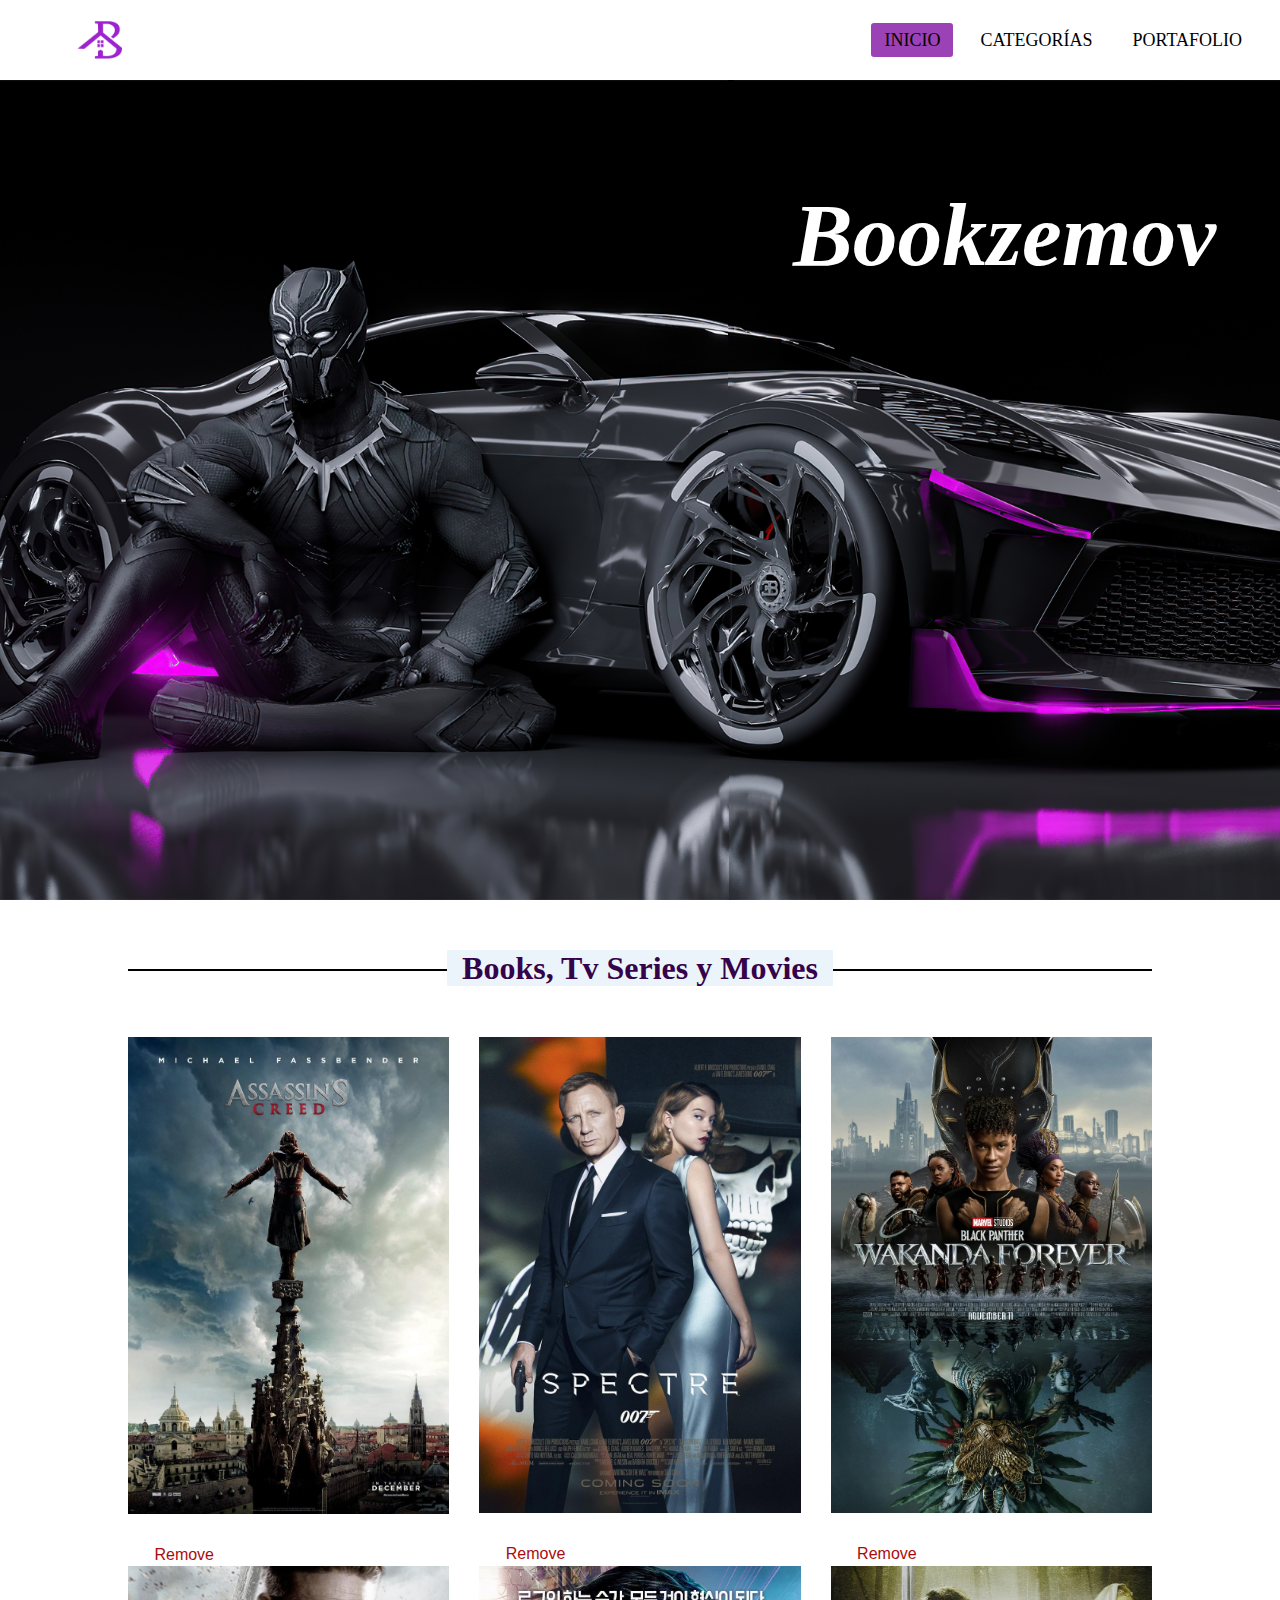
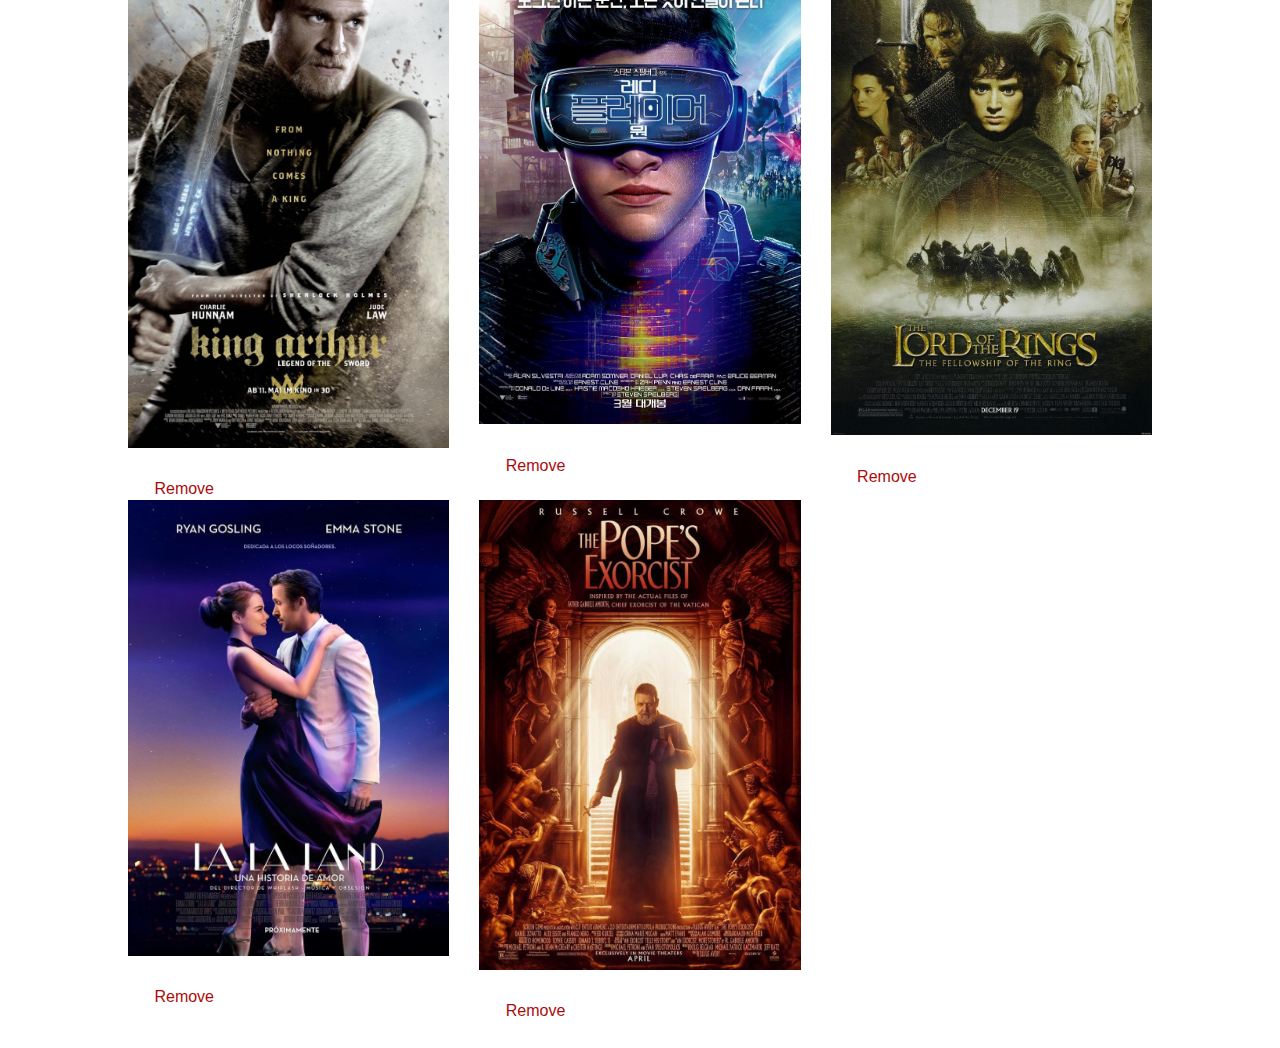
==== html/page_1.html @ 334f8481 "feat: :art: Diseño de pagina" ====
<!DOCTYPE html>
<html lang="en">
<head>
    <meta charset="UTF-8">
    <meta name="viewport" content="width=device-width, initial-scale=1.0">
    <title>Index Bookzemov</title>
    <link rel="stylesheet" href="../css/style_1.css">
    <link rel="stylesheet" href="https://cdnjs.cloudflare.com/ajax/libs/font-awesome/6.1.1/css/all.min.css" integrity="sha512-KfkfwYDsLkIlwQp6LFnl8zNdLGxu9YAA1QvwINks4PhcElQSvqcyVLLD9aMhXd13uQjoXtEKNosOWaZqXgel0g==" crossorigin="anonymous" referrerpolicy="no-referrer" />
</head>
<body>
    <nav>
        <input type="checkbox"  id="check">
        <label for="check" class="checkbtn"> 
            <i class="fas fa-bars"></i>
        </label>
        <a href="#" class="enlace">
            <img src="../multimedia/1.png" alt="" class="logo">
        </a>
        <ul>
            <li><a class="active" href="#">Inicio</a></li>
            <li><a href="#">Categorías</a></li>
            <li><a href="#">Portafolio</a></li>
        </ul>
    </nav>
    <section>
        <div class="main_title">
            <h1 id="bookzemov">Bookzemov</h1>
        </div>
    </section>
    <main>
        <div class="ful-img" id="fulImgBox">
            <img src="" id="fulImg" alt="">
            <span onclick="closeImg()">X</span>
        </div>
    
        <h1 id="title_gallery"><span>Books, Tv Series y Movies</span></h1>
    
        <div class="img-gallery">
            <div class="img-container">
                <img src="../multimedia/gallery/assasin.jpg" onclick="openFulImg(this.src)" alt="">
                <Button class="delete-btn">Remove</Button>
            </div>
            <div class="img-container">
                <img src="../multimedia/gallery/bond.jpg" onclick="openFulImg(this.src)" alt="">
                <Button class="delete-btn">Remove</Button>
            </div>
            <div class="img-container">
                <img src="../multimedia/gallery/panther.webp" onclick="openFulImg(this.src)" alt="">
                <Button class="delete-btn">Remove</Button>
            </div>
            <div class="img-container">
                <img src="../multimedia/gallery/rey.jpg" onclick="openFulImg(this.src)" alt="">
                <Button class="delete-btn">Remove</Button>
            </div>
            <div class="img-container">
                <img src="../multimedia/gallery/player.jpg" onclick="openFulImg(this.src)" alt="">
                <Button class="delete-btn">Remove</Button>
            </div>
            <div class="img-container">
                <img src="../multimedia/gallery/señor.jpg" onclick="openFulImg(this.src)" alt="">
                <Button class="delete-btn">Remove</Button>
            </div>
            <div class="img-container">
                <img src="../multimedia/gallery/laland.webp" onclick="openFulImg(this.src)" alt="">
                <Button class="delete-btn">Remove</Button>
            </div>
            <div class="img-container">
                <img src="../multimedia/gallery/padre.jpg" onclick="openFulImg(this.src)" alt="">
                <Button class="delete-btn">Remove</Button>
            </div>
            
        </div>
    </main>
    <script src="../Js/page_1.js"></script>
</body>
</html>
---- css/style_1.css ----
*{
    padding: 0;
    margin: 0;
    text-decoration: none;
    list-style: none;
    box-sizing: border-box;
}
nav{
    background: #ffffff;
    height: 80px;
    width: 100%;
}
.enlace{
    position: absolute;
    padding: 20px 50px;
    margin-top: -19px;
}
.logo{
    width: 100px;
}
nav ul{
    float: right;
    margin-right: 20px;
}
nav ul li{
    display: inline-block;
    line-height: 80px;
    margin: 0 5px;
}
nav ul li a{
    color: #000000;
    font-size: 18px;
    padding: 7px 13px;
    border-radius: 3px;
    text-transform: uppercase;
}
li a.active, li a:hover{
    background: #9b42b6;
    transition: .5s;
}
.checkbtn{
    font-size: 30px;
    color: #9211c5;
    float: right;
    line-height: 80px;
    margin-right: 40px;
    cursor: pointer;
    display: none;
}
#check{
    display: none;
}
section{
    background: url(../multimedia/fondo_1.jpg) no-repeat;
    background-size: cover;
    background-position: center center;
    height: calc(100vh - 80px);
    color: white;
    
}

.main_title{
    padding-top: 8%;
    padding-right: 5%;
    display: flex;
    justify-content: flex-end;
    align-items: center;
    width: 100%;

}
#bookzemov{
    font-size:7vw;
    font-style: oblique;
}
main{
    padding: 0;
    margin: 0;
    box-sizing: border-box;
}
#title_gallery{
    text-align: center;
    position: relative;
    width: 80%;
    margin: 50px auto;
    color: #350349;
}
#title_gallery::before{
    content: "";
    display: block;
    width: 100%;
    height: 2px;
    position: absolute;
    background-color: rgb(0, 0, 0);
    top: 50%;
    z-index: -1;
}
#title_gallery span{
    background-color:#ecf4fb;
    padding: 0 15px;
}
.img-gallery{
    width: 80%;
    margin: 50px auto 50px;
    display: grid;
    grid-template-columns: repeat(auto-fit,minmax(240px,1fr));
    gap: 30px;
}
.img-gallery img{
    width: 100%;
    cursor: pointer;
    transition: 1s;
}
.img-gallery img:hover{
    transform: scale(1.2);
    
}
.ful-img{
    width: 100%;
    height: 100vh;
    background-color: rgba(0, 0,0, 0.9);
    position: fixed;
    top: 0;
    left: 0;
    display: none;
    align-items: center;
    justify-content: center;
    z-index: 99;
}
.ful-img span{
    position: absolute;
    top: 5%;
    right: 5%;
    font-size: 30px;
    color: #fff;
    cursor: pointer;
}
.ful-img img{
    width: 90%;
    max-width: 600px;
}
.delete-btn{
    font-family: Impact, Haettenschweiler, 'Arial Narrow Bold', sans-serif;
    font-size: medium;
    color: #aa0c0c;
    width: 35%;
    height: 15%;
    border-radius: 8px;
    border:#ffffff;
    background-color: rgb(255, 255, 255);
}
.delete-btn:hover{
    background: #d10909;
    color: #000000;
}   

@media (max-width: 952px){
    .enlace{
        padding-left: 20px;
    }
    nav ul li a{
        font-size: 16px;
    }
}

@media (max-width: 858px){
    .checkbtn{
        display: block;
    }
    ul{
        position: fixed;
        width: 100%;
        height: 100vh;
        background: #2c3e50;
        top: 80px;
        left: -100%;
        text-align: center;
        transition: all .5s;
    }
    nav ul li{
        display: block;
        margin: 50px 0;
        line-height: 30px;
    }
    nav ul li a{
        font-size: 20px;
    }
    li a:hover, li a.active{
        background: none;
        color: red;
    }
    #check:checked ~ ul{
        left:0;
    }
}
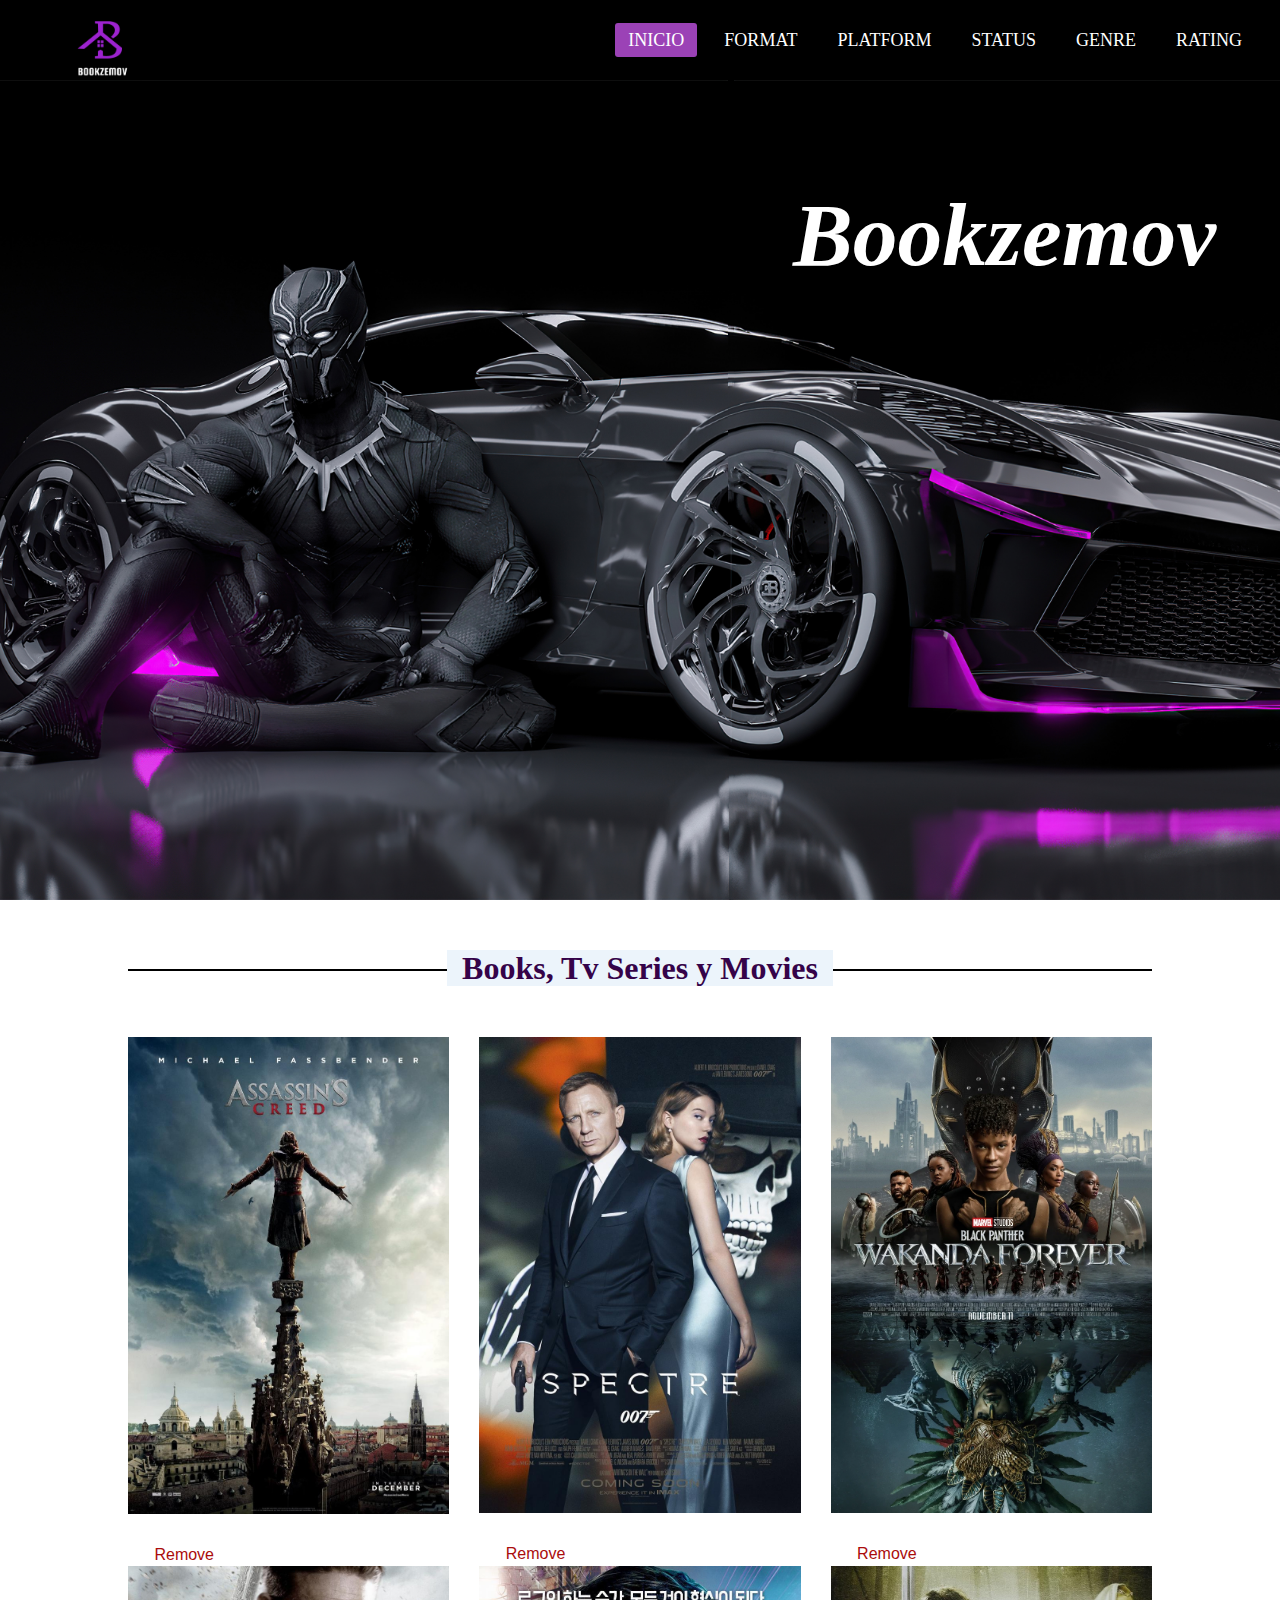
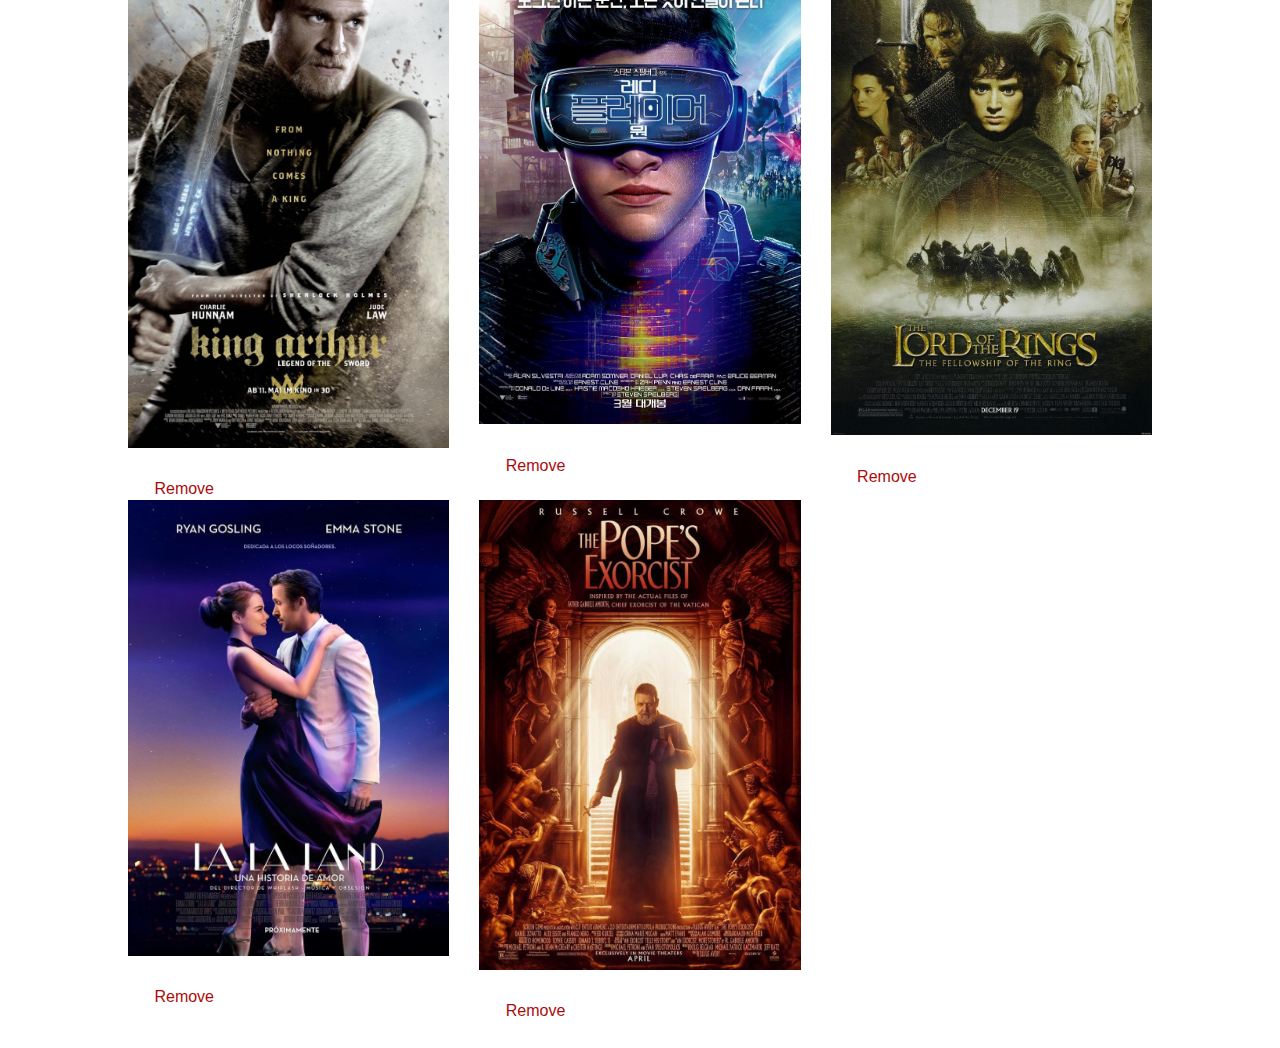
==== commit 2dd2eb34: "feat: :art: Style" ====
--- a/html/page_1.html
+++ b/html/page_1.html
@@ -18,8 +18,12 @@
         </a>
         <ul>
             <li><a class="active" href="#">Inicio</a></li>
-            <li><a href="#">Categorías</a></li>
-            <li><a href="#">Portafolio</a></li>
+            <li><a href="#">Format</a></li>
+            <li><a href="#">Platform</a></li>
+            <li><a href="#">Status</a></li>
+            <li><a href="#">Genre</a></li>
+            <li><a href="#">Rating</a></li>
+
         </ul>
     </nav>
     <section>
@@ -29,7 +33,11 @@
     </section>
     <main>
         <div class="ful-img" id="fulImgBox">
-            <img src="" id="fulImg" alt="">
+            <div id="fulImg">
+                <div id="sombraImg">
+                    
+                </div>
+            </div>
             <span onclick="closeImg()">X</span>
         </div>
     
--- a/css/style_1.css
+++ b/css/style_1.css
@@ -6,7 +6,7 @@
     box-sizing: border-box;
 }
 nav{
-    background: #ffffff;
+    background: #000000;
     height: 80px;
     width: 100%;
 }
@@ -28,7 +28,7 @@
     margin: 0 5px;
 }
 nav ul li a{
-    color: #000000;
+    color: #ffffff;
     font-size: 18px;
     padding: 7px 13px;
     border-radius: 3px;
@@ -113,6 +113,18 @@
 .img-gallery img:hover{
     transform: scale(1.2);
     
+}
+
+#fulImg{
+    background-image: url("");
+    width: 80%;
+    height: 80%;
+}
+
+#sombraImg{
+    width: 100%;
+    height: 100%;
+    background-color: rgba(0, 0, 0, 0.404);
 }
 .ful-img{
     width: 100%;
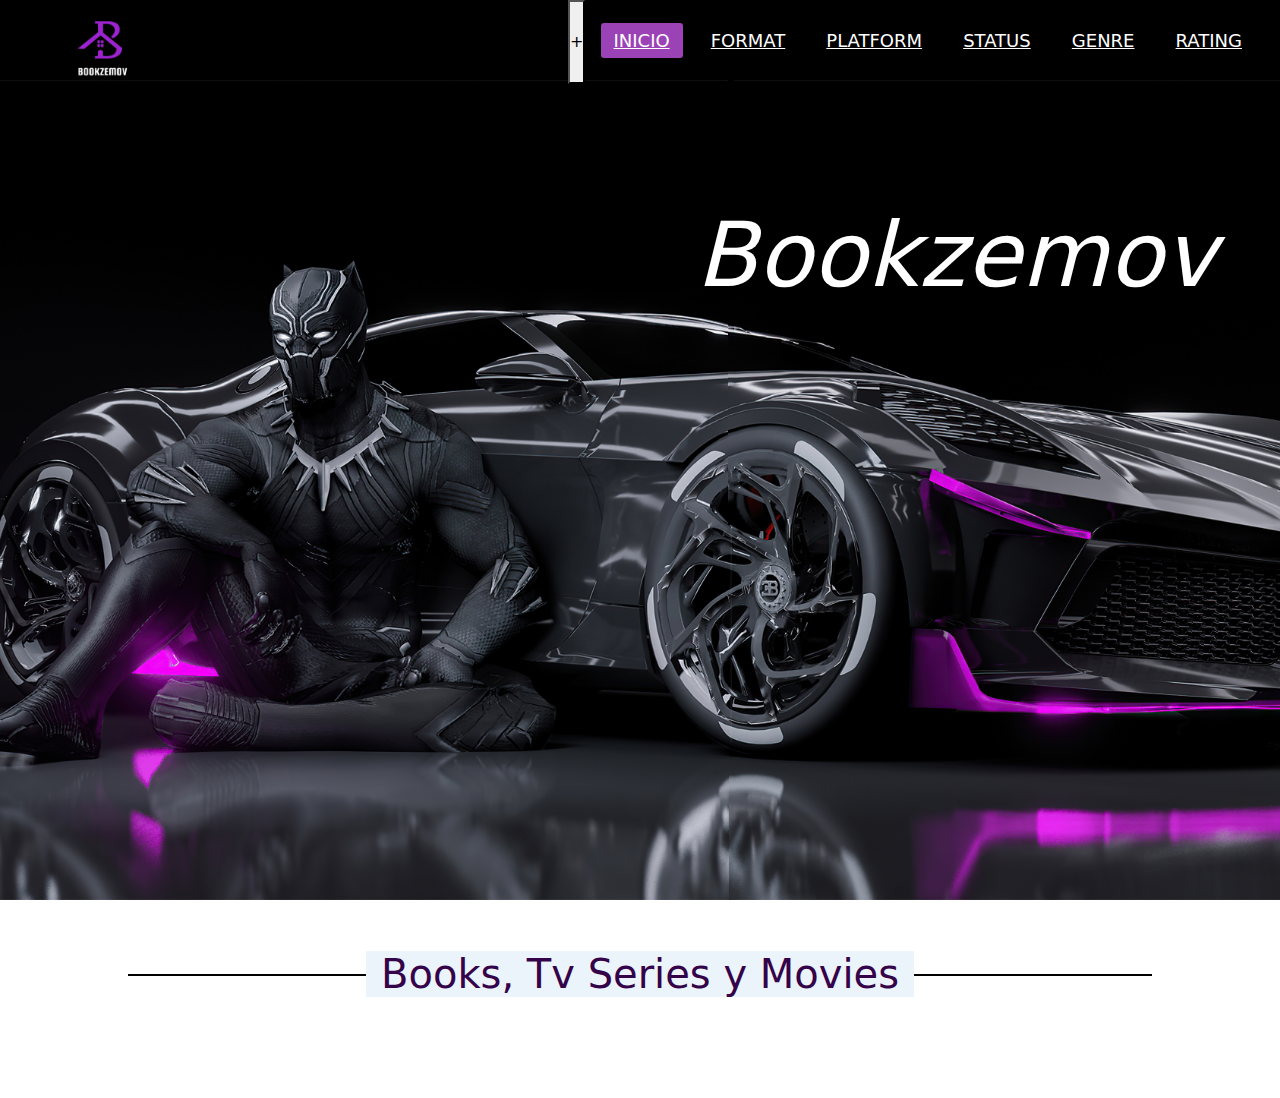
==== commit 455fdf07: "feat: :hammer: Funcionkes impementadas" ====
--- a/html/page_1.html
+++ b/html/page_1.html
@@ -4,6 +4,7 @@
     <meta charset="UTF-8">
     <meta name="viewport" content="width=device-width, initial-scale=1.0">
     <title>Index Bookzemov</title>
+    <link href="https://cdn.jsdelivr.net/npm/bootstrap@5.3.3/dist/css/bootstrap.min.css" rel="stylesheet" integrity="sha384-QWTKZyjpPEjISv5WaRU9OFeRpok6YctnYmDr5pNlyT2bRjXh0JMhjY6hW+ALEwIH" crossorigin="anonymous">
     <link rel="stylesheet" href="../css/style_1.css">
     <link rel="stylesheet" href="https://cdnjs.cloudflare.com/ajax/libs/font-awesome/6.1.1/css/all.min.css" integrity="sha512-KfkfwYDsLkIlwQp6LFnl8zNdLGxu9YAA1QvwINks4PhcElQSvqcyVLLD9aMhXd13uQjoXtEKNosOWaZqXgel0g==" crossorigin="anonymous" referrerpolicy="no-referrer" />
 </head>
@@ -17,12 +18,13 @@
             <img src="../multimedia/1.png" alt="" class="logo">
         </a>
         <ul>
+            <li><button id="buttonAddForm">+</button></li>
             <li><a class="active" href="#">Inicio</a></li>
             <li><a href="#">Format</a></li>
             <li><a href="#">Platform</a></li>
             <li><a href="#">Status</a></li>
             <li><a href="#">Genre</a></li>
-            <li><a href="#">Rating</a></li>
+            <li><a href="#">Rating</a></li> 
 
         </ul>
     </nav>
@@ -31,12 +33,92 @@
             <h1 id="bookzemov">Bookzemov</h1>
         </div>
     </section>
+    <div id="fondoOscuro" style="display: none;">
+        <div id="contenedorForm">
+            <form>
+                <input id="form-name" type="text" placeholder="Name">
+                <div>
+                    <p id="formGeneros" listgen="">Generos</p>
+                    <div class="form-check">
+                        <input class="form-check-input" type="checkbox" value="Action" id="flexCheckDefault">
+                        <label class="form-check-label" for="flexCheckDefault">
+                        Action
+                        </label>
+                    </div>
+                    <div class="form-check">
+                        <input class="form-check-input" type="checkbox" value="Horror" id="horrorForm">
+                        <label class="form-check-label" for="horrorForm">
+                        Horror
+                        </label>
+                    </div>
+                    <div class="form-check">
+                        <input class="form-check-input" type="checkbox" value="Sci-Fi" id="sciFiform">
+                        <label class="form-check-label" for="sciFiform">
+                        Sci-Fi
+                        </label>
+                    </div>
+                    <div class="form-check">
+                        <input class="form-check-input" type="checkbox" value="Romance" id="romanceForm">
+                        <label class="form-check-label" for="romanceForm">
+                        Romance
+                        </label>
+                    </div>
+                </div>
+                <div class="dropdown">
+                    <button id="estado" class="btn btn-secondary dropdown-toggle" type="button" data-bs-toggle="dropdown" aria-expanded="false">
+                        Format
+                    </button>
+                    <ul class="dropdown-menu">
+                      <li><a cont="estado" class="dropdown-item" href="#">Movies</a></li>
+                      <li><a cont="estado" class="dropdown-item" href="#">Tv Series</a></li>
+                      <li><a cont="estado" class="dropdown-item" href="#">Books</a></li>
+                    </ul>
+                  </div>
+                  <div class="dropdown">
+                    <button id="platform" class="btn btn-secondary dropdown-toggle" type="button" data-bs-toggle="dropdown" aria-expanded="false">
+                        Platform
+                    </button>
+                    <ul class="dropdown-menu">
+                      <li><a cont="platform" class="dropdown-item" href="#">Netflix</a></li>
+                      <li><a cont="platform" class="dropdown-item" href="#">HBO</a></li>
+                      <li><a cont="platform" class="dropdown-item" href="#">Prime Video</a></li> 
+                      <li><a cont="platform" class="dropdown-item" href="#">Apple Books</a></li>
+                      <li><a cont="platform" class="dropdown-item" href="#">Wattpad</a></li>
+                    </ul>
+                  </div>
+                  <div class="dropdown">
+                    <button id="status" class="btn btn-secondary dropdown-toggle" type="button" data-bs-toggle="dropdown" aria-expanded="false">
+                      Status
+                    </button>
+                    <ul class="dropdown-menu">
+                      <li><a cont="status" class="dropdown-item" href="#">Paused</a></li>
+                      <li><a cont="status" class="dropdown-item" href="#">Finished</a></li>
+                      <li><a cont="status" class="dropdown-item" href="#">Still producing</a></li>
+                    </ul>
+                  </div>
+                  <div class="dropdown">
+                    <button id="rating" class="btn btn-secondary dropdown-toggle" type="button" data-bs-toggle="dropdown" aria-expanded="false">
+                      Rating
+                    </button>
+                    <ul class="dropdown-menu">
+                      <li><a cont="rating" class="dropdown-item" href="#">5</a></li>
+                      <li><a cont="rating" class="dropdown-item" href="#">4</a></li>
+                      <li><a cont="rating" class="dropdown-item" href="#">3</a></li>
+                      <li><a cont="rating" class="dropdown-item" href="#">2</a></li>
+                      <li><a cont="rating" class="dropdown-item" href="#">1</a></li>
+                    </ul>
+                  </div>
+                <input id="new_date" type="text" placeholder="Fecha de Estreno">
+                <input id="new_review" type="text" placeholder="Reseña">
+                <input id="new_img" type="text" placeholder="(res 800 x 1080)">
+                <button id="subirDatos"> Subir</button>
+            </form>
+        </div>
+    </div>
     <main>
         <div class="ful-img" id="fulImgBox">
             <div id="fulImg">
-                <div id="sombraImg">
-                    
-                </div>
+                
             </div>
             <span onclick="closeImg()">X</span>
         </div>
@@ -44,41 +126,13 @@
         <h1 id="title_gallery"><span>Books, Tv Series y Movies</span></h1>
     
         <div class="img-gallery">
-            <div class="img-container">
-                <img src="../multimedia/gallery/assasin.jpg" onclick="openFulImg(this.src)" alt="">
-                <Button class="delete-btn">Remove</Button>
-            </div>
-            <div class="img-container">
-                <img src="../multimedia/gallery/bond.jpg" onclick="openFulImg(this.src)" alt="">
-                <Button class="delete-btn">Remove</Button>
-            </div>
-            <div class="img-container">
-                <img src="../multimedia/gallery/panther.webp" onclick="openFulImg(this.src)" alt="">
-                <Button class="delete-btn">Remove</Button>
-            </div>
-            <div class="img-container">
-                <img src="../multimedia/gallery/rey.jpg" onclick="openFulImg(this.src)" alt="">
-                <Button class="delete-btn">Remove</Button>
-            </div>
-            <div class="img-container">
-                <img src="../multimedia/gallery/player.jpg" onclick="openFulImg(this.src)" alt="">
-                <Button class="delete-btn">Remove</Button>
-            </div>
-            <div class="img-container">
-                <img src="../multimedia/gallery/señor.jpg" onclick="openFulImg(this.src)" alt="">
-                <Button class="delete-btn">Remove</Button>
-            </div>
-            <div class="img-container">
-                <img src="../multimedia/gallery/laland.webp" onclick="openFulImg(this.src)" alt="">
-                <Button class="delete-btn">Remove</Button>
-            </div>
-            <div class="img-container">
-                <img src="../multimedia/gallery/padre.jpg" onclick="openFulImg(this.src)" alt="">
-                <Button class="delete-btn">Remove</Button>
-            </div>
+            
+            
             
         </div>
     </main>
+    <script src="https://cdn.jsdelivr.net/npm/bootstrap@5.3.3/dist/js/bootstrap.bundle.min.js" integrity="sha384-YvpcrYf0tY3lHB60NNkmXc5s9fDVZLESaAA55NDzOxhy9GkcIdslK1eN7N6jIeHz" crossorigin="anonymous"></script>
     <script src="../Js/page_1.js"></script>
 </body>
+
 </html>--- a/css/style_1.css
+++ b/css/style_1.css
@@ -119,12 +119,14 @@
     background-image: url("");
     width: 80%;
     height: 80%;
+    color: white
+    ;
 }
 
 #sombraImg{
     width: 100%;
     height: 100%;
-    background-color: rgba(0, 0, 0, 0.404);
+    background-color: rgba(0, 0, 0, 0.692);
 }
 .ful-img{
     width: 100%;
@@ -163,7 +165,26 @@
 .delete-btn:hover{
     background: #d10909;
     color: #000000;
-}   
+}
+
+#fondoOscuro{
+    width: 100vw;
+    height: 100vh;
+    background-color: rgba(0, 0, 0, 0.74);
+    justify-content: center;
+    align-items: center;
+    z-index: 20;
+    position: fixed;
+    top: 0;
+    left: 0;
+}
+
+#contenedorForm{
+    width: 80%;
+    height: 90%;
+    position: relative;
+    background-color: white;
+}
 
 @media (max-width: 952px){
     .enlace{
@@ -203,4 +224,5 @@
     #check:checked ~ ul{
         left:0;
     }
-}+}
+
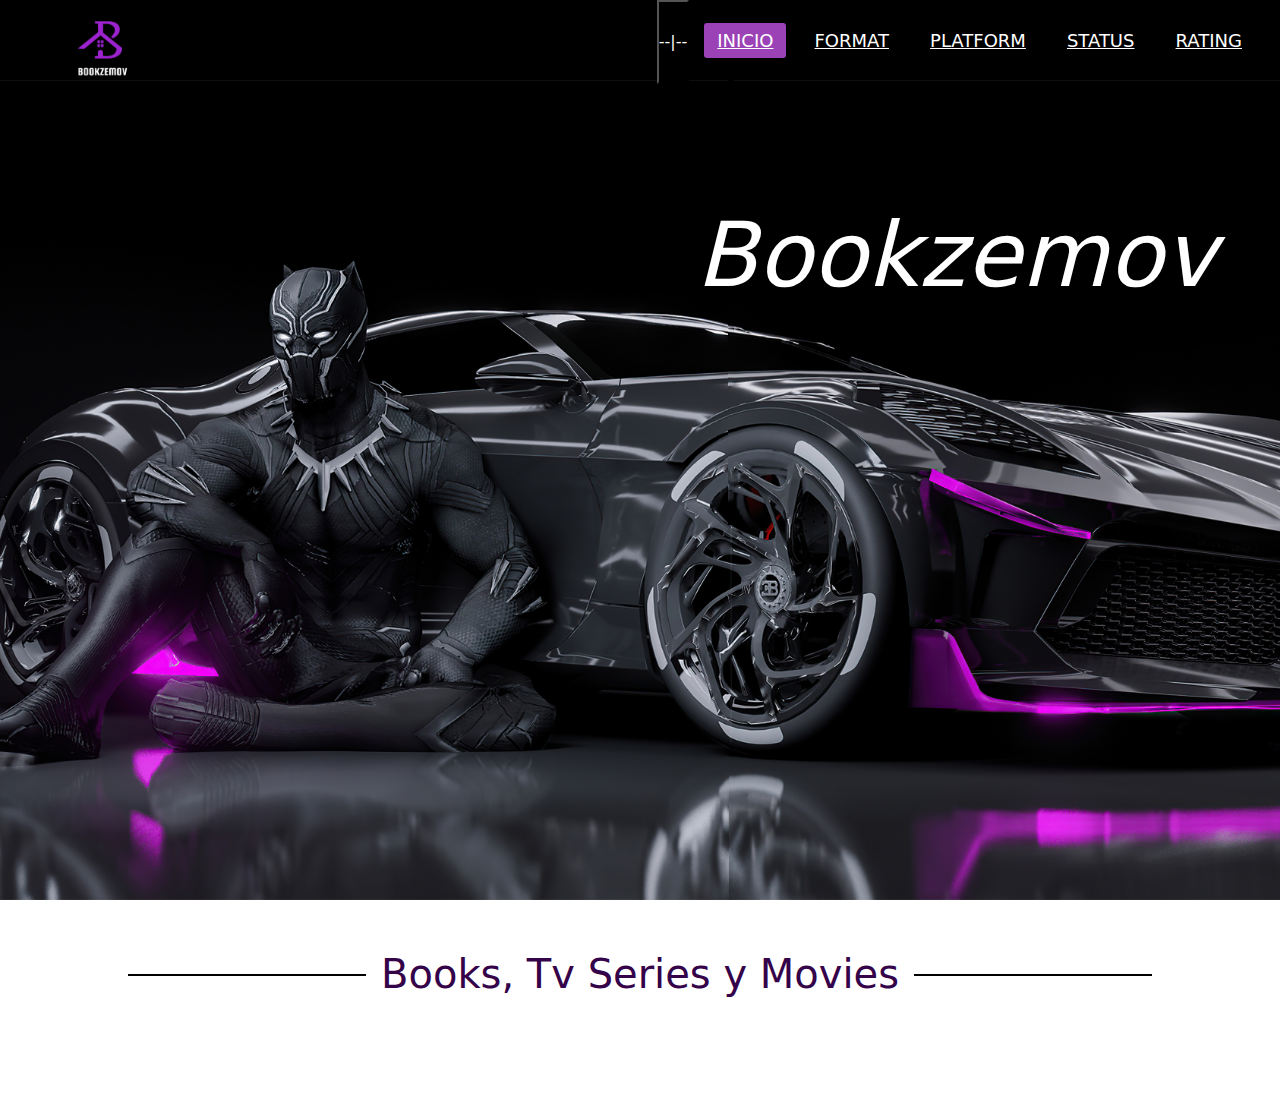
==== commit 354316a0: "style: :art: Diseño" ====
--- a/html/page_1.html
+++ b/html/page_1.html
@@ -18,14 +18,12 @@
             <img src="../multimedia/1.png" alt="" class="logo">
         </a>
         <ul>
-            <li><button id="buttonAddForm">+</button></li>
-            <li><a class="active" href="#">Inicio</a></li>
-            <li><a href="#">Format</a></li>
-            <li><a href="#">Platform</a></li>
-            <li><a href="#">Status</a></li>
-            <li><a href="#">Genre</a></li>
-            <li><a href="#">Rating</a></li> 
-
+            <li><button id="buttonAddForm">  --|--  </button></li>
+            <li><a class="active" href="page_1.html ">Inicio</a></li>
+            <li><a id="btn_formato" href="#title_gallery">Format</a></li>
+            <li><a id="btn_platform" href="#title_gallery">Platform</a></li>
+            <li><a id="btn_status" href="#title_gallery">Status</a></li>
+            <li><a id="btn_rating" href="#title_gallery">Rating</a></li> 
         </ul>
     </nav>
     <section>
@@ -70,7 +68,7 @@
                     </button>
                     <ul class="dropdown-menu">
                       <li><a cont="estado" class="dropdown-item" href="#">Movies</a></li>
-                      <li><a cont="estado" class="dropdown-item" href="#">Tv Series</a></li>
+                      <li><a cont="estado" class="dropdown-item" href="#">Series</a></li>
                       <li><a cont="estado" class="dropdown-item" href="#">Books</a></li>
                     </ul>
                   </div>
@@ -127,12 +125,10 @@
     
         <div class="img-gallery">
             
-            
-            
         </div>
     </main>
     <script src="https://cdn.jsdelivr.net/npm/bootstrap@5.3.3/dist/js/bootstrap.bundle.min.js" integrity="sha384-YvpcrYf0tY3lHB60NNkmXc5s9fDVZLESaAA55NDzOxhy9GkcIdslK1eN7N6jIeHz" crossorigin="anonymous"></script>
-    <script src="../Js/page_1.js"></script>
+    <script src="../Js/main.js"></script>
 </body>
 
 </html>--- a/css/style_1.css
+++ b/css/style_1.css
@@ -33,6 +33,13 @@
     padding: 7px 13px;
     border-radius: 3px;
     text-transform: uppercase;
+}
+#buttonAddForm{
+    color: white;
+    background-color: black;
+    font-size: 100%;
+    text-decoration: none;
+    border-color: #000000;
 }
 li a.active, li a:hover{
     background: #9b42b6;
@@ -78,6 +85,7 @@
     box-sizing: border-box;
 }
 #title_gallery{
+    
     text-align: center;
     position: relative;
     width: 80%;
@@ -95,7 +103,7 @@
     z-index: -1;
 }
 #title_gallery span{
-    background-color:#ecf4fb;
+    background-color:#ffffff;
     padding: 0 15px;
 }
 .img-gallery{
@@ -153,18 +161,18 @@
     max-width: 600px;
 }
 .delete-btn{
+    
     font-family: Impact, Haettenschweiler, 'Arial Narrow Bold', sans-serif;
     font-size: medium;
-    color: #aa0c0c;
+    color: #702e8f;
     width: 35%;
-    height: 15%;
-    border-radius: 8px;
-    border:#ffffff;
-    background-color: rgb(255, 255, 255);
+    height: 7%;
+    border:#993cb6;
+    background-color: rgba(168, 22, 235, 0);
 }
 .delete-btn:hover{
-    background: #d10909;
-    color: #000000;
+    background: #020202;
+    color: #ffffff;
 }
 
 #fondoOscuro{
